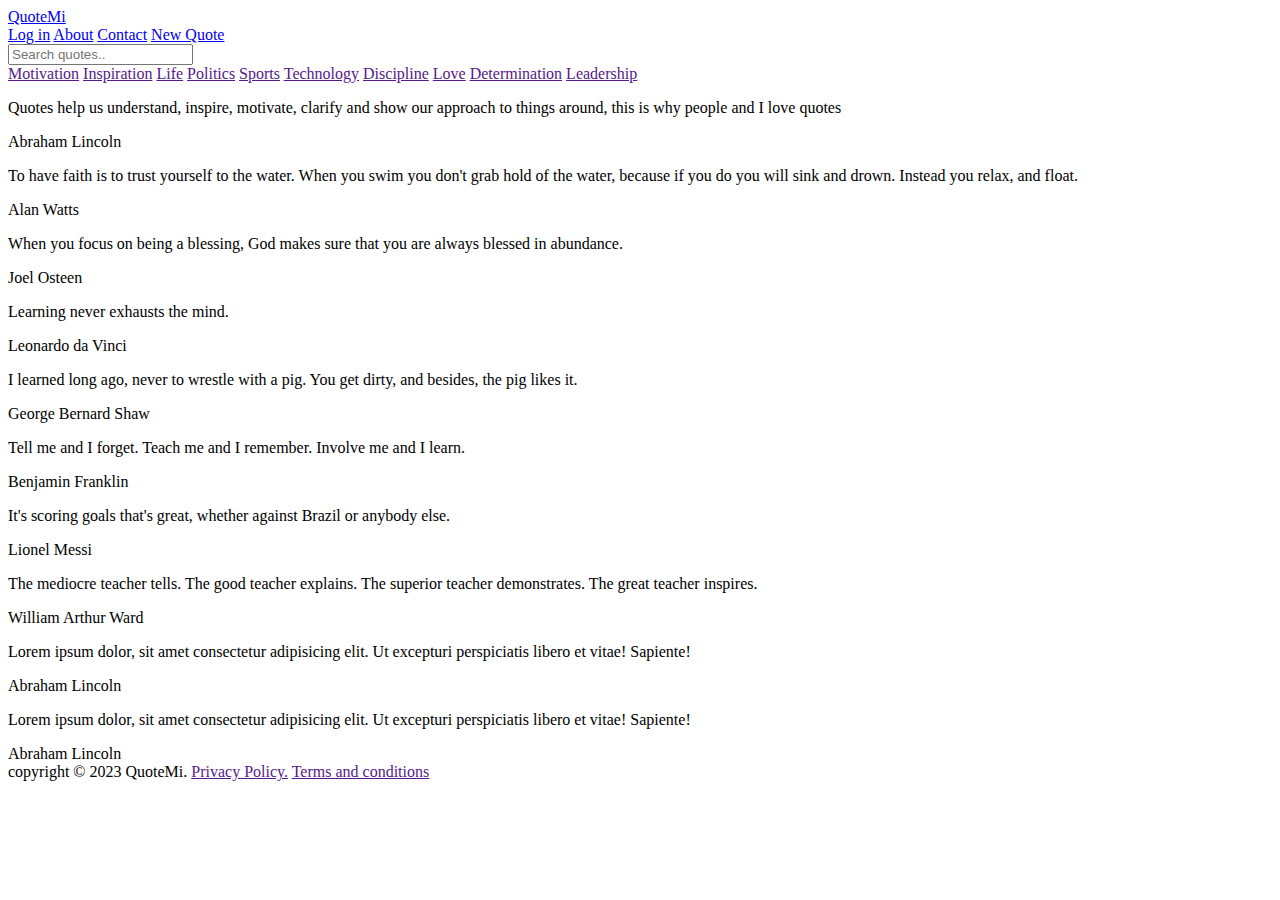
==== index.html @ 18208d2a "Add files via upload" ====
<!DOCTYPE html>
<html lang="en">
  <head>
    <meta charset="UTF-8" />
    <meta http-equiv="X-UA-Compatible" content="IE=edge" />
    <meta name="viewport" content="width=device-width, initial-scale=1.0" />
    <link rel="stylesheet" href="css/styles.css" />
    <link rel="stylesheet" href="css/all.css" />
    <title>Home</title>
  </head>
  <body>
    <div class="container">
      <header>
        <div class="logo"><a href="index.html">QuoteMi</a></div>
        <div class="nav">
          <a href="login.html">Log in</a>
          <a href="#">About</a>
          <a href="#">Contact</a>
          <a href="create-quote.html">New Quote</a>
        </div>
        <div class="wrap">
          <div class="dropdown-search">
            <i class="fa fa-search dropbtn" onclick="showDropSearch()"></i>
            <div id="myDropdown" class="dropdownSearch">
              <input
                type="text"
                placeholder="Search quotes.."
                class="searchField"
              />
            </div>
          </div>
          <div class="menu">
            <div class="line"></div>
            <div class="line"></div>
          </div>
        </div>
      </header>

      <div class="categories">
        <nav class="vertical-align-middle scroll">
          <span class="category-item"><a href="">Motivation</a></span>
          <span class="category-item"><a href="">Inspiration</a></span>
          <span class="category-item"><a href="">Life</a></span>
          <span class="category-item"><a href="">Politics</a></span>
          <span class="category-item"><a href="">Sports</a></span>
          <span class="category-item"><a href="">Technology</a></span>
          <span class="category-item"><a href="">Discipline</a></span>
          <span class="category-item"><a href="">Love</a></span>
          <span class="category-item"><a href="">Determination</a></span>
          <span class="category-item"><a href="">Leadership</a></span>
        </nav>
      </div>
    </div>

    <main>
      <div class="card">
        <div class="quote">
          <i class="fa-solid fa-quote-right i-quote"></i>
          <p>
            Quotes help us understand, inspire, motivate, clarify and show our
            approach to things around, this is why people and I love quotes
          </p>
        </div>
        <div class="author">Abraham Lincoln</div>
        <div class="share">
          <a href=""> <i class="fa-brands fa-facebook i"></i></a>
          <a href=""><i class="fa-brands fa-twitter i"></i></a>
          <a href=""> <i class="fa-brands fa-instagram i"></i></a>
        </div>
      </div>
      <div class="card">
        <div class="quote">
          <i class="fa-solid fa-quote-right i-quote"></i>
          <p>
            To have faith is to trust yourself to the water. When you swim you
            don't grab hold of the water, because if you do you will sink and
            drown. Instead you relax, and float.
          </p>
        </div>
        <div class="author">Alan Watts</div>
        <div class="share">
          <a href=""> <i class="fa-brands fa-facebook i"></i></a>
          <a href=""><i class="fa-brands fa-twitter i"></i></a>
          <a href=""> <i class="fa-brands fa-instagram i"></i></a>
        </div>
      </div>
      <div class="card">
        <div class="quote">
          <i class="fa-solid fa-quote-right i-quote"></i>
          <p>
            When you focus on being a blessing, God makes sure that you are
            always blessed in abundance.
          </p>
        </div>
        <div class="author">Joel Osteen</div>
        <div class="share">
          <a href=""> <i class="fa-brands fa-facebook i"></i></a>
          <a href=""><i class="fa-brands fa-twitter i"></i></a>
          <a href=""> <i class="fa-brands fa-instagram i"></i></a>
        </div>
      </div>
      <div class="card">
        <div class="quote">
          <i class="fa-solid fa-quote-right i-quote"></i>
          <p>Learning never exhausts the mind.</p>
        </div>
        <div class="author">Leonardo da Vinci</div>
        <div class="share">
          <a href=""> <i class="fa-brands fa-facebook i"></i></a>
          <a href=""><i class="fa-brands fa-twitter i"></i></a>
          <a href=""> <i class="fa-brands fa-instagram i"></i></a>
        </div>
      </div>
      <div class="card">
        <div class="quote">
          <i class="fa-solid fa-quote-right i-quote"></i>
          <p>
            I learned long ago, never to wrestle with a pig. You get dirty, and
            besides, the pig likes it.
          </p>
        </div>
        <div class="author">George Bernard Shaw</div>
        <div class="share">
          <a href=""> <i class="fa-brands fa-facebook i"></i></a>
          <a href=""><i class="fa-brands fa-twitter i"></i></a>
          <a href=""> <i class="fa-brands fa-instagram i"></i></a>
        </div>
      </div>
      <div class="card">
        <div class="quote">
          <i class="fa-solid fa-quote-right i-quote"></i>
          <p>
            Tell me and I forget. Teach me and I remember. Involve me and I
            learn.
          </p>
        </div>
        <div class="author">Benjamin Franklin</div>
        <div class="share">
          <a href=""> <i class="fa-brands fa-facebook i"></i></a>
          <a href=""><i class="fa-brands fa-twitter i"></i></a>
          <a href=""> <i class="fa-brands fa-instagram i"></i></a>
        </div>
      </div>
      <div class="card">
        <div class="quote">
          <i class="fa-solid fa-quote-right i-quote"></i>
          <p>
            It's scoring goals that's great, whether against Brazil or anybody
            else.
          </p>
        </div>
        <div class="author">Lionel Messi</div>
        <div class="share">
          <a href=""> <i class="fa-brands fa-facebook i"></i></a>
          <a href=""><i class="fa-brands fa-twitter i"></i></a>
          <a href=""> <i class="fa-brands fa-instagram i"></i></a>
        </div>
      </div>
      <div class="card">
        <div class="quote">
          <i class="fa-solid fa-quote-right i-quote"></i>
          <p>
            The mediocre teacher tells. The good teacher explains. The superior
            teacher demonstrates. The great teacher inspires.
          </p>
        </div>
        <div class="author">William Arthur Ward</div>
        <div class="share">
          <a href=""> <i class="fa-brands fa-facebook i"></i></a>
          <a href=""><i class="fa-brands fa-twitter i"></i></a>
          <a href=""> <i class="fa-brands fa-instagram i"></i></a>
        </div>
      </div>
      <div class="card">
        <div class="quote">
          <i class="fa-solid fa-quote-right i-quote"></i>
          <p>
            Lorem ipsum dolor, sit amet consectetur adipisicing elit. Ut
            excepturi perspiciatis libero et vitae! Sapiente!
          </p>
        </div>
        <div class="author">Abraham Lincoln</div>
        <div class="share">
          <a href=""> <i class="fa-brands fa-facebook i"></i></a>
          <a href=""><i class="fa-brands fa-twitter i"></i></a>
          <a href=""> <i class="fa-brands fa-instagram i"></i></a>
        </div>
      </div>
      <div class="card">
        <div class="quote">
          <i class="fa-solid fa-quote-right i-quote"></i>
          <p>
            Lorem ipsum dolor, sit amet consectetur adipisicing elit. Ut
            excepturi perspiciatis libero et vitae! Sapiente!
          </p>
        </div>
        <div class="author">Abraham Lincoln</div>
        <div class="share">
          <a href=""> <i class="fa-brands fa-facebook i"></i></a>
          <a href=""><i class="fa-brands fa-twitter i"></i></a>
          <a href=""> <i class="fa-brands fa-instagram i"></i></a>
        </div>
      </div>
    </main>
    <footer>
      <span class="span-one">copyright &copy; 2023 QuoteMi.</span>
      <span class="span-one"><a href="">Privacy Policy.</a></span>
      <span class="span-one"><a href="">Terms and conditions</a></span>
    </footer>
    <script src="js/script.js"></script>
    <script src="js/all.js"></script>
  </body>
</html>
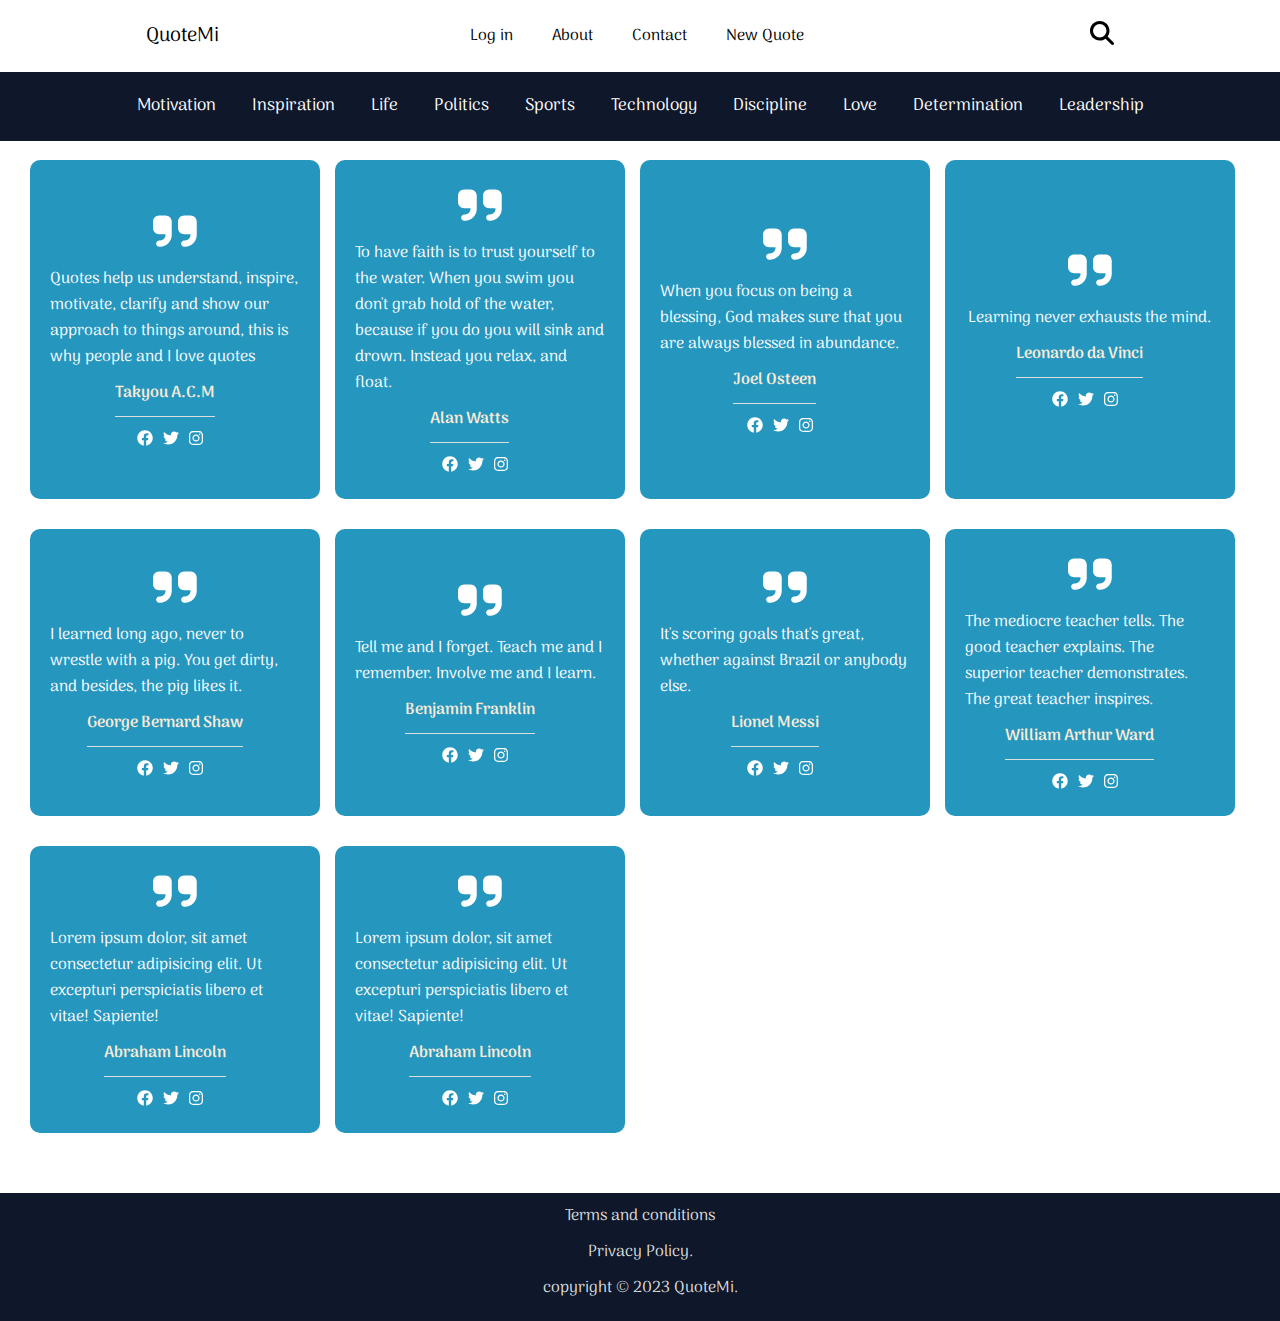
==== commit 5d984ed3: "Update index.html" ====
--- a/index.html
+++ b/index.html
@@ -4,7 +4,7 @@
     <meta charset="UTF-8" />
     <meta http-equiv="X-UA-Compatible" content="IE=edge" />
     <meta name="viewport" content="width=device-width, initial-scale=1.0" />
-    <link rel="stylesheet" href="css/styles.css" />
+    <link rel="stylesheet" href="css/style.css" />
     <link rel="stylesheet" href="css/all.css" />
     <title>Home</title>
   </head>
@@ -61,7 +61,7 @@
             approach to things around, this is why people and I love quotes
           </p>
         </div>
-        <div class="author">Abraham Lincoln</div>
+        <div class="author">Takyou A.C.M</div>
         <div class="share">
           <a href=""> <i class="fa-brands fa-facebook i"></i></a>
           <a href=""><i class="fa-brands fa-twitter i"></i></a>
--- a/css/style.css
+++ b/css/style.css
@@ -0,0 +1,470 @@
+@import url('https://fonts.googleapis.com/css2?family=Arima+Madurai:wght@500;700&display=swap');
+
+*{
+  margin: 0;
+  padding: 0;
+  box-sizing: border-box;
+  font-family: 'Arima Madurai', system-ui, -apple-system, BlinkMacSystemFont, 'Segoe UI', Roboto, Oxygen, Ubuntu, Cantarell, 'Open Sans', 'Helvetica Neue', sans-serif;
+}
+
+body{
+  background-color: #fff;
+
+}
+
+a{
+  text-decoration: none;
+  color: unset;
+}
+
+/* header and nav styles */
+
+.container{
+  position: fixed;
+  top: 0;
+  width: 100%;
+}
+
+header{
+    display: flex;
+    justify-content: space-around;
+    padding: 20px;
+    align-items: center;
+    background-color:#fff;
+    color: #000;
+}
+
+.logo a{
+  font-size: 20px;
+}
+
+.nav a{
+    margin-right: 35px;
+}
+
+.nav a:hover{
+  border-bottom: 3px solid #2596be;
+}
+
+.menu{
+    display: none;
+}
+
+.dropbtn {
+  color: #000;
+  font-size: 24px;
+  cursor: pointer;
+  margin-right:20px;
+  margin-bottom: 0;
+}
+
+.searchField {
+  font-size: 16px;
+  padding:10px;
+  border: none;
+}
+
+.dropdown-search{
+   position: relative;
+  display: inline-block;  
+}
+
+.dropdownSearch {
+  display: none;
+  position: absolute;
+  right: 20px;
+  overflow: hidden;
+  border: 1px solid #ddd;
+  z-index: 1;
+  transition: 0.2s;
+}
+
+.show {
+ display: block;  
+}
+
+.wrap{
+ display: flex;
+ padding: 0;
+ align-items: center;
+ justify-content: center;
+}
+
+.categories,
+.categories nav {
+  width: 100%;
+}
+
+.categories{
+  margin-bottom: 15px;
+}
+
+.categories .category-item {
+  color: #fff;
+}
+
+.categories nav {
+  background : #0f172a;
+  white-space: nowrap;
+  overflow-x: scroll;
+  -webkit-overflow-scrolling: touch;
+}
+
+.category-item {
+  padding: 12px 16px 13px;
+}
+
+.category-item:hover {
+  border-bottom: 3px solid #2596be;
+}
+
+.scroll {
+  white-space: nowrap;
+  overflow-x: auto;
+  -webkit-overflow-scrolling: touch;
+  -ms-overflow-style: -ms-autohiding-scrollbar;
+}
+
+nav {
+  text-align:center ;
+  padding: 8px;
+}
+
+.category-item {
+  font-size: 17px;
+}
+
+.category-item,
+.vertical-align-middle {
+  display: inline-block;
+  vertical-align: middle;
+}
+
+.scroll::-webkit-scrollbar {
+  display: none;
+}
+
+
+/* main section and card styles */
+
+main{
+  padding: 30px;
+  display: grid;
+  grid-template-columns: repeat(auto-fit, minmax(250px, 1fr));
+  margin-top: 130px;
+}
+
+.card{
+  width: 250px;
+  height: auto;
+  padding: 20px;
+  border-radius: 10px;
+  margin-bottom: 30px;
+  cursor: pointer;
+  transition: transform 2s ease;
+  background-color:  #2596be;
+  color: #fff;
+  display: flex;
+  flex-direction: column;
+  justify-content: center;
+  align-items: center; 
+}
+
+.quote{
+  display: flex;
+  flex-direction: column;
+  align-items: center;
+  margin-bottom: 10px;
+}
+
+.quote p{
+  align-items: center;
+  margin-top: 10px;
+  cursor: pointer;
+}
+
+.quote .i-quote{
+  font-size: 50px;
+  color: #fff;
+}
+
+.author{
+  text-align: right;
+  margin-right: 20px;
+  font-weight: 600;
+  border-bottom: 1px solid #ddd;
+  padding-bottom:10px ;
+  color: antiquewhite;
+}
+
+.share{
+  display: flex;
+  margin-top: 10px;
+}
+
+.share .i{
+  margin-right: 10px;
+  cursor: pointer;
+}
+
+.share .i:hover{
+  color: #5950da;
+}
+
+
+/* footer styles */
+
+footer{
+  background: #0f172a;
+  text-align: center;
+  color: #ddd;
+  padding: 10px;
+  display: flex;
+  flex-direction: column-reverse;
+}
+
+.span-one{
+  margin-bottom: 10px;
+}
+
+.span-one:hover{
+  color: #2596be;
+}
+
+
+/* Login styles */
+
+#login-main{
+  display: flex;
+  justify-content: center;
+  align-items: center;
+  margin-bottom: 50px;
+}
+
+.login-form{
+  background: #fff;
+  width: 500px;
+  height: 350px;
+  padding: 15px;
+  margin-top: 30px;
+}
+
+.login-form h3{
+  padding: 25px 15px 0 15px;
+  font-weight: 400;
+  text-align: center;
+}
+
+.login-form .content{
+  padding: 15px;
+}
+
+.login-form .input-field{
+  padding: 12px 5px;
+}
+
+.login-form .input-field input{
+  font-size: 16px;
+  display: block;
+  width: 100%;
+  padding: 10px 1px;
+  border: none;
+  border-bottom: 1px solid  #449eca;;
+  outline: none;
+  -webkit-transition: all .2s;
+  transition: all .2s;
+}
+
+.login-form .input-field input:focus {
+  border-color: #449eca;
+  outline: 3px solid #449eca;
+  border-radius: 3px;
+} 
+
+.btn{
+  text-align: center;
+  margin-top: 10px;
+  background: #449eca;
+  color: #fff;
+  padding: 10px;
+  cursor: pointer;
+}
+
+.btn:hover{
+  background: #30b2f3;
+}
+
+.login-form form a.link {
+  text-decoration: none;
+  color: #449eca;
+  letter-spacing: 0.2px;
+  display: inline-block;
+  margin-top: 20px;
+  display: flex;
+  justify-content: center;
+}
+
+.login-form form a.link:hover{
+  color: #30b2f3;
+}
+
+
+/* create quote styles */
+
+#create-quote-main{
+  display: flex;
+  justify-content: center;
+  align-items: center;
+  flex-direction: column;
+  margin-bottom: 30px;
+  margin-top: 90px;
+  overflow-x: scroll;
+}
+
+h3{
+  color: #449eca;
+  margin-bottom: 10px;
+}
+
+select{
+  padding: 10px;
+  width: 488px;
+  margin-bottom: 10px;
+  background-color: #0f172a;
+  color: #fff;
+  border-radius: 5px;
+}
+
+textarea {
+  font-size: 1rem;
+  line-height: 1.5em;
+  padding: 10px;
+  width: 488px;
+  height: 200px;
+}
+
+textarea:focus{
+  outline: 1px solid #0f172a;
+}
+
+.quote-author{
+  width: 488px;
+  padding: 10px;
+  margin-top: 10px;
+  border-radius: 5px;
+  border: 1px solid #0f172a;
+}
+
+.quote-author:focus{
+  outline: none;
+}
+
+.btn-submit{
+  padding: 8px;
+  margin-top: 10px;
+  cursor: pointer;
+  background: #0f172a;
+  color: #fff;
+  border-radius: 5px;
+  transition: 0.5s;
+  width: 100px;
+}
+
+.btn-submit:hover{
+  background-color: #fff;
+  color: #0f172a;
+}
+
+
+
+/* media queries */
+
+@media screen and (max-width: 570px){
+  header{
+    justify-content: space-between;
+  }
+
+  main{
+    padding: 10px;
+  }
+
+  .card{
+    width: 100%;
+    margin-left: 10px;
+  }
+
+  .menu{
+    display: block;
+    cursor: pointer;
+  }
+
+  .menu .line{
+    width: 30px;
+    height: 3px;
+    background: #000;
+    margin: 5px 0;
+  }
+
+  .nav{
+    position: absolute;
+    top: 60px;
+    left: 0;
+    right: 0;
+    background: #fff;
+    transition: 0.2s;
+    height: 0;
+    overflow: hidden;
+    color: #030303;
+    z-index: 1;
+  }
+
+  .nav.active{
+    height: 300px;
+  }
+
+  .nav.active a{
+    opacity: 1;
+  }
+
+  .nav a{
+    display: block;
+    width: fit-content;
+    margin: 30px auto 0 auto;
+    transition: 0.5s;
+    opacity: 0;
+  }
+
+  nav{
+    text-align: left;
+    padding: 0px;
+  }
+
+  .category-item {
+    font-size: 14px;
+}
+select, textarea, .quote-author{
+  width: 100%;
+}
+
+  
+
+
+}
+
+@media screen and (max-width: 840px){
+  .card{
+    width: 95%;
+  }
+}
+
+@media screen and (max-width: 1130px){
+  .card{
+    width: 95%;
+  }
+}
+
+@media screen and (max-width: 1390px){
+  .card{
+    width: 95%;
+  }
+}
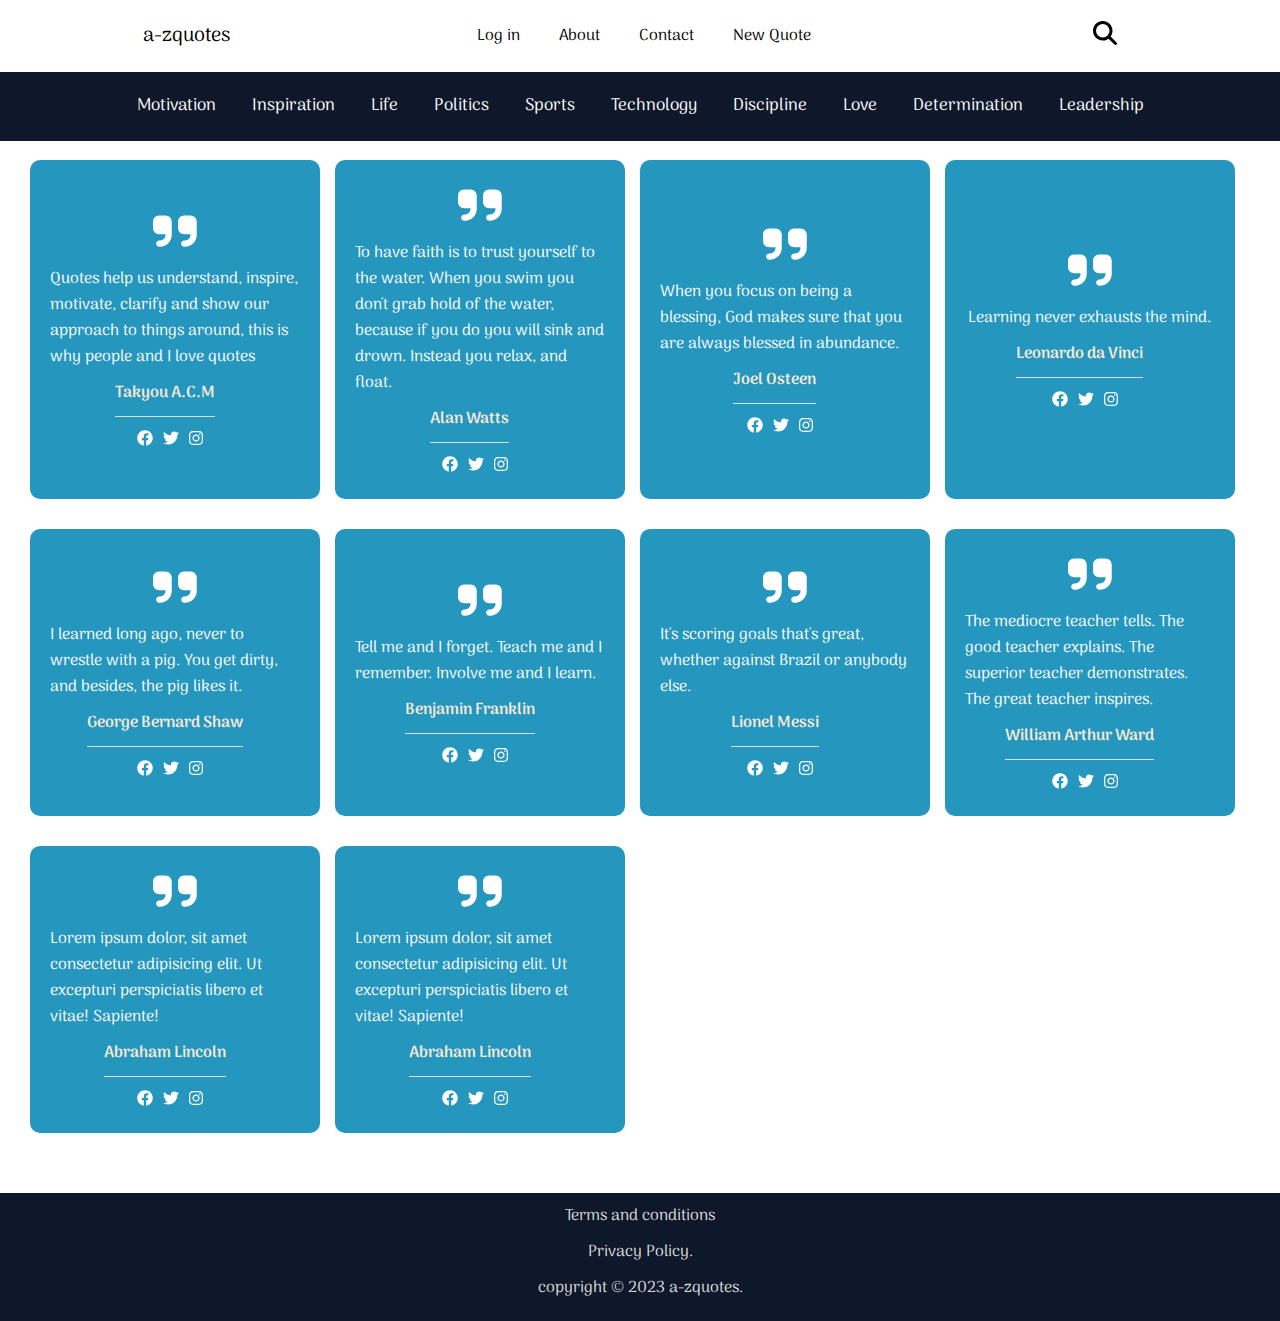
==== commit 9a4a7668: "Update index.html" ====
--- a/index.html
+++ b/index.html
@@ -11,11 +11,11 @@
   <body>
     <div class="container">
       <header>
-        <div class="logo"><a href="index.html">QuoteMi</a></div>
+        <div class="logo"><a href="index.html">a-zquotes</a></div>
         <div class="nav">
           <a href="login.html">Log in</a>
-          <a href="#">About</a>
-          <a href="#">Contact</a>
+          <a href="about.html">About</a>
+          <a href="contact.html">Contact</a>
           <a href="create-quote.html">New Quote</a>
         </div>
         <div class="wrap">
@@ -79,9 +79,9 @@
         </div>
         <div class="author">Alan Watts</div>
         <div class="share">
-          <a href=""> <i class="fa-brands fa-facebook i"></i></a>
-          <a href=""><i class="fa-brands fa-twitter i"></i></a>
-          <a href=""> <i class="fa-brands fa-instagram i"></i></a>
+          <a href="#"> <i class="fa-brands fa-facebook i"></i></a>
+          <a href="#"><i class="fa-brands fa-twitter i"></i></a>
+          <a href="#"> <i class="fa-brands fa-instagram i"></i></a>
         </div>
       </div>
       <div class="card">
@@ -203,7 +203,7 @@
       </div>
     </main>
     <footer>
-      <span class="span-one">copyright &copy; 2023 QuoteMi.</span>
+      <span class="span-one">copyright &copy; 2023 a-zquotes.</span>
       <span class="span-one"><a href="">Privacy Policy.</a></span>
       <span class="span-one"><a href="">Terms and conditions</a></span>
     </footer>
